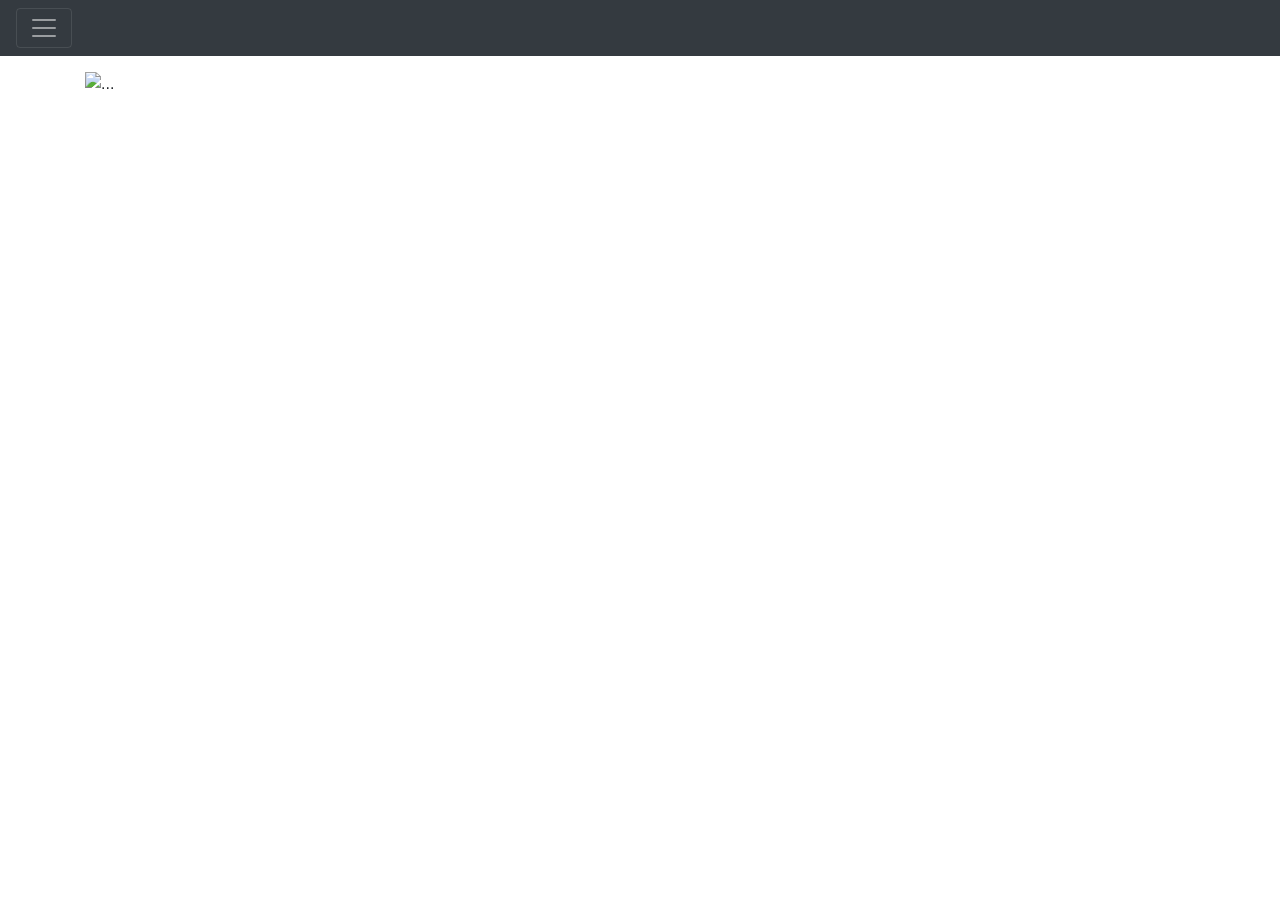
==== index.html @ 64f3780e "Added carousel" ====
<!DOCTYPE html>
<html lang="en">
<head>
    <meta charset="UTF-8">
    <title>Title</title>
    <link rel="stylesheet" href="https://stackpath.bootstrapcdn.com/bootstrap/4.4.1/css/bootstrap.min.css" integrity="sha384-Vkoo8x4CGsO3+Hhxv8T/Q5PaXtkKtu6ug5TOeNV6gBiFeWPGFN9MuhOf23Q9Ifjh" crossorigin="anonymous">
</head>
<body>
    <div id="navigationBar" class="pos-f-t">
        <div class="collapse" id="navbarToggleExternalContent">
            <div class="bg-dark p-4">
                <h5 class="text-white h4">Collapsed content</h5>
                <span class="text-muted">Toggleable via the navbar brand.</span>
            </div>
        </div>
        <nav class="navbar navbar-dark bg-dark">
            <button class="navbar-toggler" type="button" data-toggle="collapse" data-target="#navbarToggleExternalContent" aria-controls="navbarToggleExternalContent" aria-expanded="false" aria-label="Toggle navigation">
                <span class="navbar-toggler-icon"></span>
            </button>
        </nav>
    </div>

    <div id="main" class="container my-3">
        <div id="carousel">
            <div class="bd-example">
                <div id="carouselExampleCaptions" class="carousel slide" data-ride="carousel">
                    <ol class="carousel-indicators">
                        <li data-target="#carouselExampleCaptions" data-slide-to="0" class="active"></li>
                        <li data-target="#carouselExampleCaptions" data-slide-to="1"></li>
                        <li data-target="#carouselExampleCaptions" data-slide-to="2"></li>
                    </ol>
                    <div class="carousel-inner">
                        <div class="carousel-item active">
                            <img src="https://via.placeholder.com/800x300" class="d-block w-100" alt="...">
                            <div class="carousel-caption d-none d-md-block">
                                <h5>First slide label</h5>
                                <p>Nulla vitae elit libero, a pharetra augue mollis interdum.</p>
                            </div>
                        </div>
                        <div class="carousel-item">
                            <img src="https://via.placeholder.com/800x300" class="d-block w-100" alt="...">
                            <div class="carousel-caption d-none d-md-block">
                                <h5>Second slide label</h5>
                                <p>Lorem ipsum dolor sit amet, consectetur adipiscing elit.</p>
                            </div>
                        </div>
                        <div class="carousel-item">
                            <img src="https://via.placeholder.com/800x300" class="d-block w-100" alt="...">
                            <div class="carousel-caption d-none d-md-block">
                                <h5>Third slide label</h5>
                                <p>Praesent commodo cursus magna, vel scelerisque nisl consectetur.</p>
                            </div>
                        </div>
                    </div>
                    <a class="carousel-control-prev" href="#carouselExampleCaptions" role="button" data-slide="prev">
                        <span class="carousel-control-prev-icon" aria-hidden="true"></span>
                        <span class="sr-only">Previous</span>
                    </a>
                    <a class="carousel-control-next" href="#carouselExampleCaptions" role="button" data-slide="next">
                        <span class="carousel-control-next-icon" aria-hidden="true"></span>
                        <span class="sr-only">Next</span>
                    </a>
                </div>
            </div>
        </div>
        <div id="missionStatement">
        </div>
    </div>

<script src="https://code.jquery.com/jquery-3.3.1.slim.min.js" integrity="sha384-q8i/X+965DzO0rT7abK41JStQIAqVgRVzpbzo5smXKp4YfRvH+8abtTE1Pi6jizo" crossorigin="anonymous"></script>
<script src="https://cdnjs.cloudflare.com/ajax/libs/popper.js/1.14.7/umd/popper.min.js" integrity="sha384-UO2eT0CpHqdSJQ6hJty5KVphtPhzWj9WO1clHTMGa3JDZwrnQq4sF86dIHNDz0W1" crossorigin="anonymous"></script>
<script src="https://stackpath.bootstrapcdn.com/bootstrap/4.3.1/js/bootstrap.min.js" integrity="sha384-JjSmVgyd0p3pXB1rRibZUAYoIIy6OrQ6VrjIEaFf/nJGzIxFDsf4x0xIM+B07jRM" crossorigin="anonymous"></script>
</body>
</html>
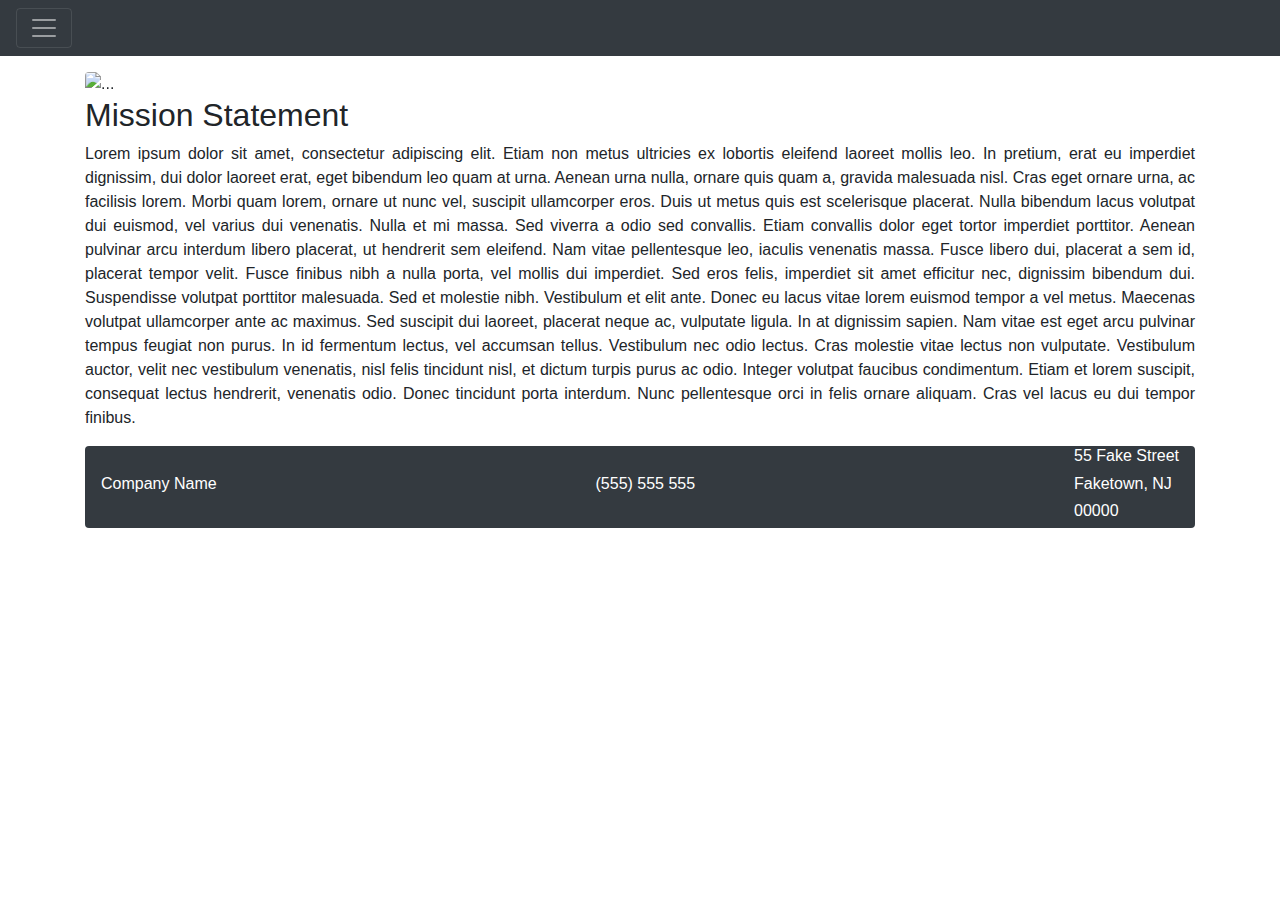
==== commit d7faab99: "Added mission statement and footer" ====
--- a/index.html
+++ b/index.html
@@ -3,7 +3,8 @@
 <head>
     <meta charset="UTF-8">
     <title>Title</title>
-    <link rel="stylesheet" href="https://stackpath.bootstrapcdn.com/bootstrap/4.4.1/css/bootstrap.min.css" integrity="sha384-Vkoo8x4CGsO3+Hhxv8T/Q5PaXtkKtu6ug5TOeNV6gBiFeWPGFN9MuhOf23Q9Ifjh" crossorigin="anonymous">
+    <link rel="stylesheet" href="https://stackpath.bootstrapcdn.com/bootstrap/4.4.1/css/bootstrap.min.css"
+          integrity="sha384-Vkoo8x4CGsO3+Hhxv8T/Q5PaXtkKtu6ug5TOeNV6gBiFeWPGFN9MuhOf23Q9Ifjh" crossorigin="anonymous">
 </head>
 <body>
     <div id="navigationBar" class="pos-f-t">
@@ -14,7 +15,8 @@
             </div>
         </div>
         <nav class="navbar navbar-dark bg-dark">
-            <button class="navbar-toggler" type="button" data-toggle="collapse" data-target="#navbarToggleExternalContent" aria-controls="navbarToggleExternalContent" aria-expanded="false" aria-label="Toggle navigation">
+            <button class="navbar-toggler" type="button" data-toggle="collapse" data-target="#navbarToggleExternalContent"
+                    aria-controls="navbarToggleExternalContent" aria-expanded="false" aria-label="Toggle navigation">
                 <span class="navbar-toggler-icon"></span>
             </button>
         </nav>
@@ -31,21 +33,21 @@
                     </ol>
                     <div class="carousel-inner">
                         <div class="carousel-item active">
-                            <img src="https://via.placeholder.com/800x300" class="d-block w-100" alt="...">
+                            <img src="https://via.placeholder.com/800x300" class="d-block w-100 rounded" alt="...">
                             <div class="carousel-caption d-none d-md-block">
                                 <h5>First slide label</h5>
                                 <p>Nulla vitae elit libero, a pharetra augue mollis interdum.</p>
                             </div>
                         </div>
                         <div class="carousel-item">
-                            <img src="https://via.placeholder.com/800x300" class="d-block w-100" alt="...">
+                            <img src="https://via.placeholder.com/800x300" class="d-block w-100 rounded" alt="...">
                             <div class="carousel-caption d-none d-md-block">
                                 <h5>Second slide label</h5>
                                 <p>Lorem ipsum dolor sit amet, consectetur adipiscing elit.</p>
                             </div>
                         </div>
                         <div class="carousel-item">
-                            <img src="https://via.placeholder.com/800x300" class="d-block w-100" alt="...">
+                            <img src="https://via.placeholder.com/800x300" class="d-block w-100 rounded" alt="...">
                             <div class="carousel-caption d-none d-md-block">
                                 <h5>Third slide label</h5>
                                 <p>Praesent commodo cursus magna, vel scelerisque nisl consectetur.</p>
@@ -64,11 +66,51 @@
             </div>
         </div>
         <div id="missionStatement">
+            <h2>Mission Statement</h2>
+            <p class="text-justify">Lorem ipsum dolor sit amet, consectetur adipiscing elit. Etiam non metus ultricies ex lobortis eleifend
+                laoreet mollis leo. In pretium, erat eu imperdiet dignissim, dui dolor laoreet erat, eget bibendum leo quam
+                at urna. Aenean urna nulla, ornare quis quam a, gravida malesuada nisl. Cras eget ornare urna, ac facilisis
+                lorem. Morbi quam lorem, ornare ut nunc vel, suscipit ullamcorper eros. Duis ut metus quis est scelerisque
+                placerat. Nulla bibendum lacus volutpat dui euismod, vel varius dui venenatis. Nulla et mi massa. Sed
+                viverra a odio sed convallis. Etiam convallis dolor eget tortor imperdiet porttitor. Aenean pulvinar arcu
+                interdum libero placerat, ut hendrerit sem eleifend. Nam vitae pellentesque leo, iaculis venenatis massa.
+                Fusce libero dui, placerat a sem id, placerat tempor velit.
+
+                Fusce finibus nibh a nulla porta, vel mollis dui imperdiet. Sed eros felis, imperdiet sit amet efficitur
+                nec, dignissim bibendum dui. Suspendisse volutpat porttitor malesuada. Sed et molestie nibh. Vestibulum et
+                elit ante. Donec eu lacus vitae lorem euismod tempor a vel metus. Maecenas volutpat ullamcorper ante ac
+                maximus. Sed suscipit dui laoreet, placerat neque ac, vulputate ligula. In at dignissim sapien.
+
+                Nam vitae est eget arcu pulvinar tempus feugiat non purus. In id fermentum lectus, vel accumsan tellus.
+                Vestibulum nec odio lectus. Cras molestie vitae lectus non vulputate. Vestibulum auctor, velit nec
+                vestibulum venenatis, nisl felis tincidunt nisl, et dictum turpis purus ac odio. Integer volutpat faucibus
+                condimentum. Etiam et lorem suscipit, consequat lectus hendrerit, venenatis odio. Donec tincidunt porta
+                interdum. Nunc pellentesque orci in felis ornare aliquam. Cras vel lacus eu dui tempor finibus.</p>
+        </div>
+
+        <div id="foot" class="d-flex justify-content-between rounded bg-dark text-white px-3">
+            <div id="companyName" class="my-auto">
+                <h6>Company Name</h6>
+            </div>
+            <div id="phoneNumber" class="my-auto">
+                <h6>(555) 555 555</h6>
+            </div>
+            <div id="companyAddress" class="my-auto">
+                <h6>55 Fake Street</h6>
+                <h6>Faketown, NJ</h6>
+                <h6>00000</h6>
+            </div>
         </div>
     </div>
 
-<script src="https://code.jquery.com/jquery-3.3.1.slim.min.js" integrity="sha384-q8i/X+965DzO0rT7abK41JStQIAqVgRVzpbzo5smXKp4YfRvH+8abtTE1Pi6jizo" crossorigin="anonymous"></script>
-<script src="https://cdnjs.cloudflare.com/ajax/libs/popper.js/1.14.7/umd/popper.min.js" integrity="sha384-UO2eT0CpHqdSJQ6hJty5KVphtPhzWj9WO1clHTMGa3JDZwrnQq4sF86dIHNDz0W1" crossorigin="anonymous"></script>
-<script src="https://stackpath.bootstrapcdn.com/bootstrap/4.3.1/js/bootstrap.min.js" integrity="sha384-JjSmVgyd0p3pXB1rRibZUAYoIIy6OrQ6VrjIEaFf/nJGzIxFDsf4x0xIM+B07jRM" crossorigin="anonymous"></script>
+<script src="https://code.jquery.com/jquery-3.3.1.slim.min.js"
+        integrity="sha384-q8i/X+965DzO0rT7abK41JStQIAqVgRVzpbzo5smXKp4YfRvH+8abtTE1Pi6jizo"
+        crossorigin="anonymous"></script>
+<script src="https://cdnjs.cloudflare.com/ajax/libs/popper.js/1.14.7/umd/popper.min.js"
+        integrity="sha384-UO2eT0CpHqdSJQ6hJty5KVphtPhzWj9WO1clHTMGa3JDZwrnQq4sF86dIHNDz0W1"
+        crossorigin="anonymous"></script>
+<script src="https://stackpath.bootstrapcdn.com/bootstrap/4.3.1/js/bootstrap.min.js"
+        integrity="sha384-JjSmVgyd0p3pXB1rRibZUAYoIIy6OrQ6VrjIEaFf/nJGzIxFDsf4x0xIM+B07jRM"
+        crossorigin="anonymous"></script>
 </body>
 </html>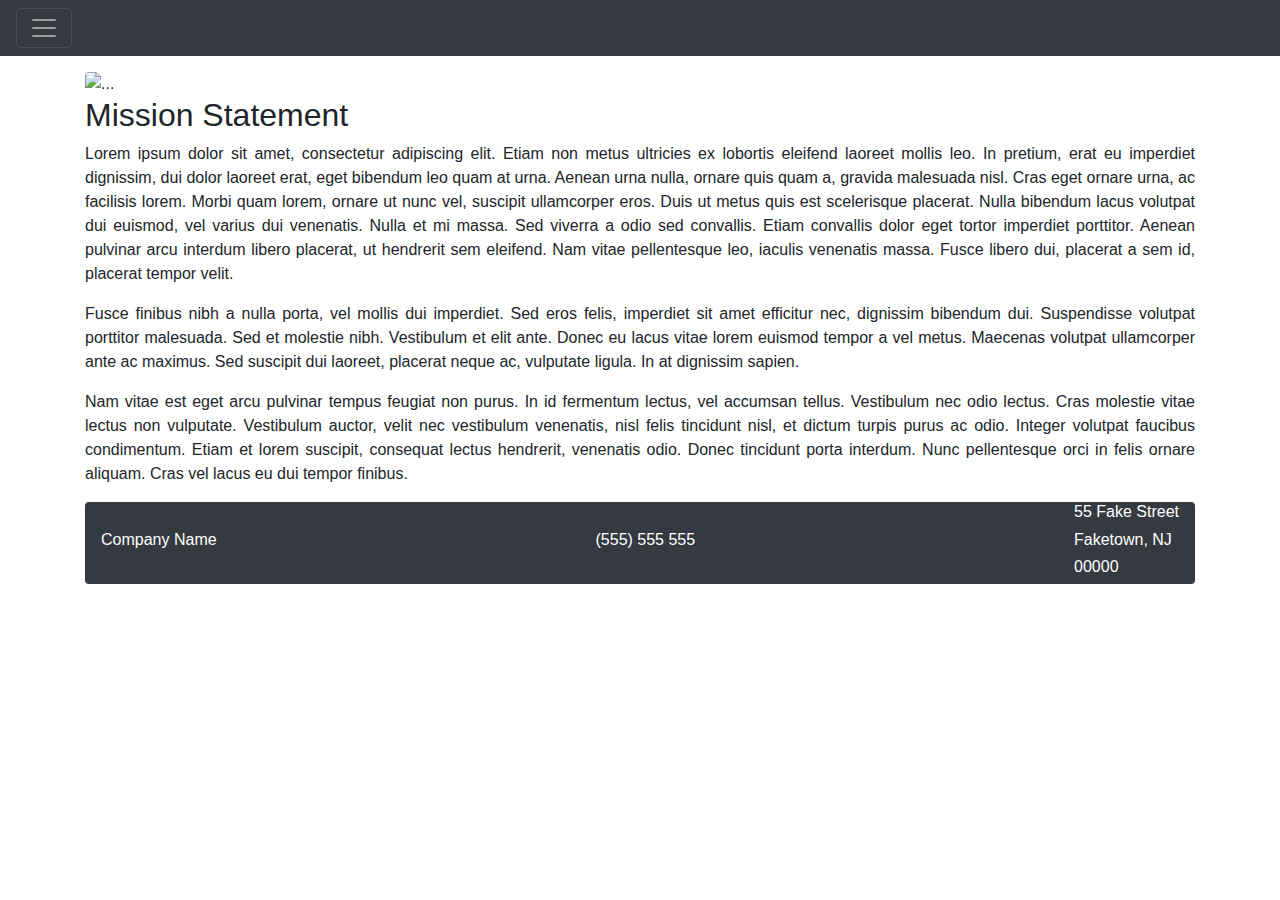
==== commit cdb4381a: "Changed 1 paragraph to 3" ====
--- a/index.html
+++ b/index.html
@@ -76,12 +76,12 @@
                 interdum libero placerat, ut hendrerit sem eleifend. Nam vitae pellentesque leo, iaculis venenatis massa.
                 Fusce libero dui, placerat a sem id, placerat tempor velit.
 
-                Fusce finibus nibh a nulla porta, vel mollis dui imperdiet. Sed eros felis, imperdiet sit amet efficitur
+            <p class="text-justify">Fusce finibus nibh a nulla porta, vel mollis dui imperdiet. Sed eros felis, imperdiet sit amet efficitur
                 nec, dignissim bibendum dui. Suspendisse volutpat porttitor malesuada. Sed et molestie nibh. Vestibulum et
                 elit ante. Donec eu lacus vitae lorem euismod tempor a vel metus. Maecenas volutpat ullamcorper ante ac
-                maximus. Sed suscipit dui laoreet, placerat neque ac, vulputate ligula. In at dignissim sapien.
+            maximus. Sed suscipit dui laoreet, placerat neque ac, vulputate ligula. In at dignissim sapien.</p>
 
-                Nam vitae est eget arcu pulvinar tempus feugiat non purus. In id fermentum lectus, vel accumsan tellus.
+            <p class="text-justify">Nam vitae est eget arcu pulvinar tempus feugiat non purus. In id fermentum lectus, vel accumsan tellus.
                 Vestibulum nec odio lectus. Cras molestie vitae lectus non vulputate. Vestibulum auctor, velit nec
                 vestibulum venenatis, nisl felis tincidunt nisl, et dictum turpis purus ac odio. Integer volutpat faucibus
                 condimentum. Etiam et lorem suscipit, consequat lectus hendrerit, venenatis odio. Donec tincidunt porta
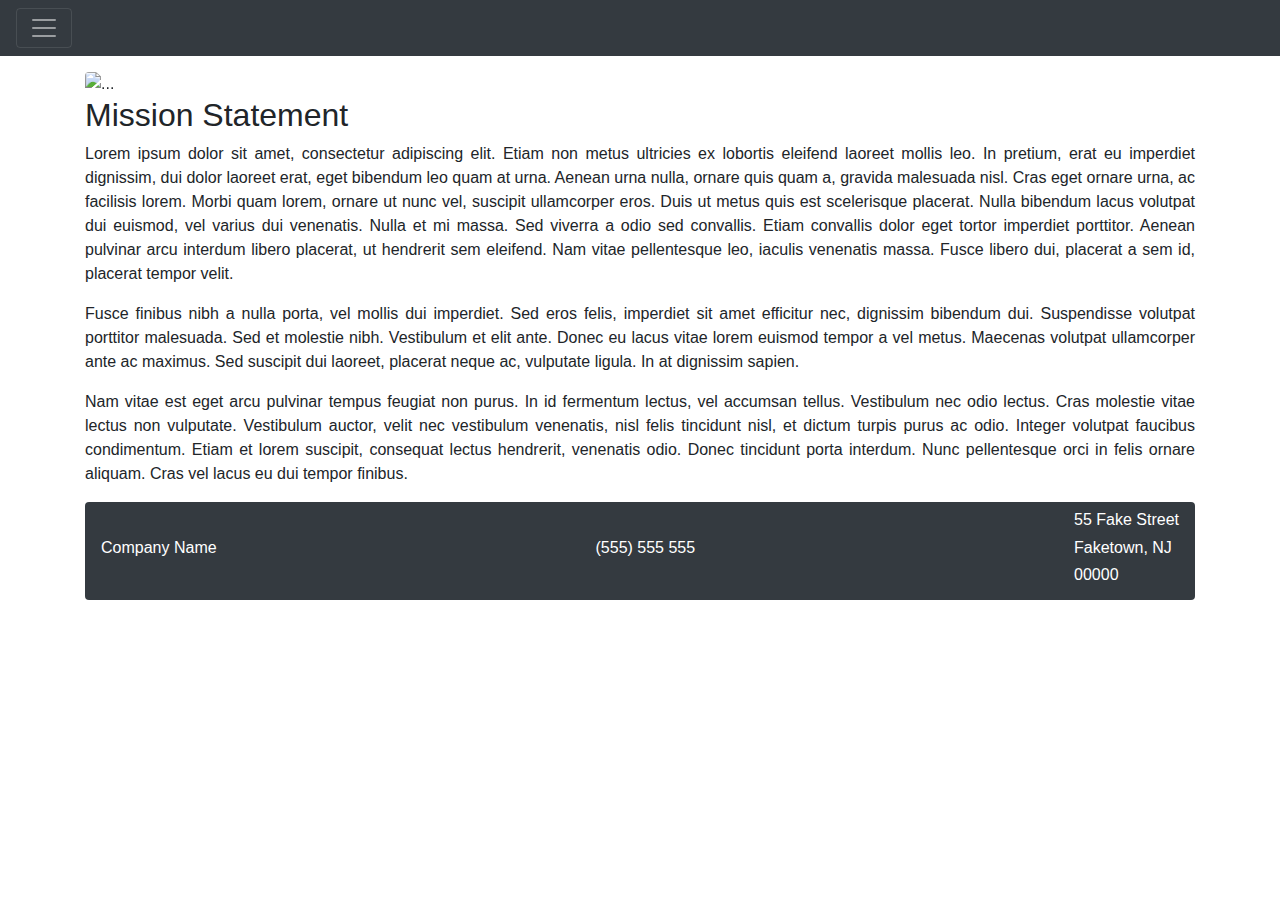
==== commit 995e82d4: "Changed 1 paragraph to 3" ====
--- a/index.html
+++ b/index.html
@@ -88,7 +88,7 @@
                 interdum. Nunc pellentesque orci in felis ornare aliquam. Cras vel lacus eu dui tempor finibus.</p>
         </div>
 
-        <div id="foot" class="d-flex justify-content-between rounded bg-dark text-white px-3">
+        <div id="foot" class="d-flex justify-content-between rounded bg-dark text-white px-3 py-2">
             <div id="companyName" class="my-auto">
                 <h6>Company Name</h6>
             </div>
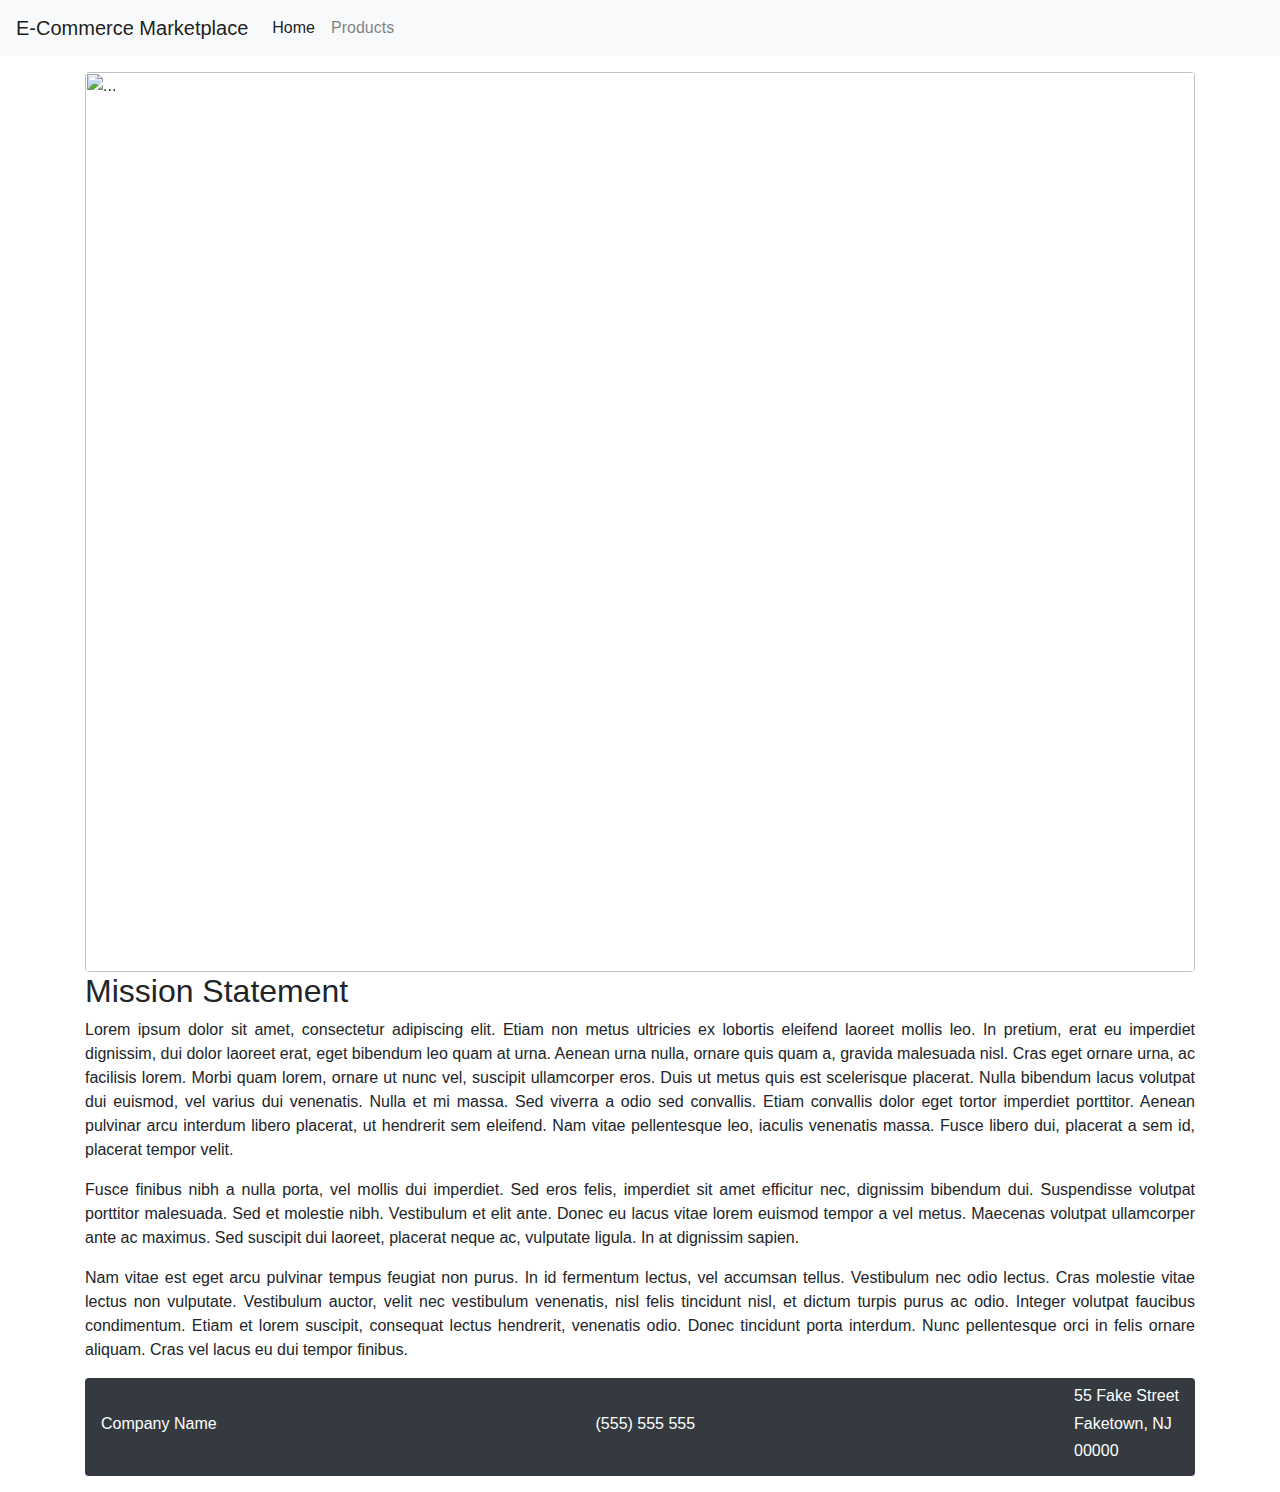
==== commit 03c002a3: "Fixed navBar" ====
--- a/index.html
+++ b/index.html
@@ -1,116 +1,114 @@
-<!DOCTYPE html>
-<html lang="en">
-<head>
+<html lang="en"><head>
     <meta charset="UTF-8">
     <title>Title</title>
-    <link rel="stylesheet" href="https://stackpath.bootstrapcdn.com/bootstrap/4.4.1/css/bootstrap.min.css"
-          integrity="sha384-Vkoo8x4CGsO3+Hhxv8T/Q5PaXtkKtu6ug5TOeNV6gBiFeWPGFN9MuhOf23Q9Ifjh" crossorigin="anonymous">
+    <link rel="stylesheet" href="https://stackpath.bootstrapcdn.com/bootstrap/4.4.1/css/bootstrap.min.css" integrity="sha384-Vkoo8x4CGsO3+Hhxv8T/Q5PaXtkKtu6ug5TOeNV6gBiFeWPGFN9MuhOf23Q9Ifjh" crossorigin="anonymous">
 </head>
-<body>
-    <div id="navigationBar" class="pos-f-t">
-        <div class="collapse" id="navbarToggleExternalContent">
-            <div class="bg-dark p-4">
-                <h5 class="text-white h4">Collapsed content</h5>
-                <span class="text-muted">Toggleable via the navbar brand.</span>
-            </div>
+<body data-gr-c-s-loaded="true">
+<div id="navigationBar" class="pos-f-t">
+    <nav class="navbar navbar-expand-lg navbar-light bg-light">
+        <a class="navbar-brand" href="#">E-Commerce Marketplace</a>
+        <button class="navbar-toggler" type="button" data-toggle="collapse" data-target="#navbarSupportedContent" aria-controls="navbarSupportedContent" aria-expanded="true" aria-label="Toggle navigation">
+            <span class="navbar-toggler-icon"></span>
+        </button>
+
+        <div class="navbar-collapse collapse show" id="navbarSupportedContent" style="">
+            <ul class="navbar-nav mr-auto">
+                <li class="nav-item active">
+                    <a class="nav-link" href="#">Home <span class="sr-only">(current)</span></a>
+                </li>
+                <li class="nav-item">
+                    <a class="nav-link" href="#">Products</a>
+                </li>
+            </ul>
         </div>
-        <nav class="navbar navbar-dark bg-dark">
-            <button class="navbar-toggler" type="button" data-toggle="collapse" data-target="#navbarToggleExternalContent"
-                    aria-controls="navbarToggleExternalContent" aria-expanded="false" aria-label="Toggle navigation">
-                <span class="navbar-toggler-icon"></span>
-            </button>
-        </nav>
-    </div>
+    </nav>
+</div>
 
-    <div id="main" class="container my-3">
-        <div id="carousel">
-            <div class="bd-example">
-                <div id="carouselExampleCaptions" class="carousel slide" data-ride="carousel">
-                    <ol class="carousel-indicators">
-                        <li data-target="#carouselExampleCaptions" data-slide-to="0" class="active"></li>
-                        <li data-target="#carouselExampleCaptions" data-slide-to="1"></li>
-                        <li data-target="#carouselExampleCaptions" data-slide-to="2"></li>
-                    </ol>
-                    <div class="carousel-inner">
-                        <div class="carousel-item active">
-                            <img src="https://via.placeholder.com/800x300" class="d-block w-100 rounded" alt="...">
-                            <div class="carousel-caption d-none d-md-block">
-                                <h5>First slide label</h5>
-                                <p>Nulla vitae elit libero, a pharetra augue mollis interdum.</p>
-                            </div>
-                        </div>
-                        <div class="carousel-item">
-                            <img src="https://via.placeholder.com/800x300" class="d-block w-100 rounded" alt="...">
-                            <div class="carousel-caption d-none d-md-block">
-                                <h5>Second slide label</h5>
-                                <p>Lorem ipsum dolor sit amet, consectetur adipiscing elit.</p>
-                            </div>
-                        </div>
-                        <div class="carousel-item">
-                            <img src="https://via.placeholder.com/800x300" class="d-block w-100 rounded" alt="...">
-                            <div class="carousel-caption d-none d-md-block">
-                                <h5>Third slide label</h5>
-                                <p>Praesent commodo cursus magna, vel scelerisque nisl consectetur.</p>
-                            </div>
+<div id="main" class="container my-3">
+    <div id="carousel">
+        <div class="bd-example">
+            <div id="carouselExampleCaptions" class="carousel slide pointer-event" data-ride="carousel">
+                <ol class="carousel-indicators">
+                    <li data-target="#carouselExampleCaptions" data-slide-to="0" class="active"></li>
+                    <li data-target="#carouselExampleCaptions" data-slide-to="1" class=""></li>
+                    <li data-target="#carouselExampleCaptions" data-slide-to="2" class=""></li>
+                </ol>
+                <div class="carousel-inner">
+                    <div class="carousel-item carousel-item-next carousel-item-left">
+                        <img src="https://via.placeholder.com/800x300" class="d-block w-100 rounded" alt="...">
+                        <div class="carousel-caption d-none d-md-block">
+                            <h5>First slide label</h5>
+                            <p>Nulla vitae elit libero, a pharetra augue mollis interdum.</p>
                         </div>
                     </div>
-                    <a class="carousel-control-prev" href="#carouselExampleCaptions" role="button" data-slide="prev">
-                        <span class="carousel-control-prev-icon" aria-hidden="true"></span>
-                        <span class="sr-only">Previous</span>
-                    </a>
-                    <a class="carousel-control-next" href="#carouselExampleCaptions" role="button" data-slide="next">
-                        <span class="carousel-control-next-icon" aria-hidden="true"></span>
-                        <span class="sr-only">Next</span>
-                    </a>
+                    <div class="carousel-item">
+                        <img src="https://via.placeholder.com/800x300" class="d-block w-100 rounded" alt="...">
+                        <div class="carousel-caption d-none d-md-block">
+                            <h5>Second slide label</h5>
+                            <p>Lorem ipsum dolor sit amet, consectetur adipiscing elit.</p>
+                        </div>
+                    </div>
+                    <div class="carousel-item active carousel-item-left">
+                        <img src="https://via.placeholder.com/800x300" class="d-block w-100 rounded" alt="...">
+                        <div class="carousel-caption d-none d-md-block">
+                            <h5>Third slide label</h5>
+                            <p>Praesent commodo cursus magna, vel scelerisque nisl consectetur.</p>
+                        </div>
+                    </div>
                 </div>
-            </div>
-        </div>
-        <div id="missionStatement">
-            <h2>Mission Statement</h2>
-            <p class="text-justify">Lorem ipsum dolor sit amet, consectetur adipiscing elit. Etiam non metus ultricies ex lobortis eleifend
-                laoreet mollis leo. In pretium, erat eu imperdiet dignissim, dui dolor laoreet erat, eget bibendum leo quam
-                at urna. Aenean urna nulla, ornare quis quam a, gravida malesuada nisl. Cras eget ornare urna, ac facilisis
-                lorem. Morbi quam lorem, ornare ut nunc vel, suscipit ullamcorper eros. Duis ut metus quis est scelerisque
-                placerat. Nulla bibendum lacus volutpat dui euismod, vel varius dui venenatis. Nulla et mi massa. Sed
-                viverra a odio sed convallis. Etiam convallis dolor eget tortor imperdiet porttitor. Aenean pulvinar arcu
-                interdum libero placerat, ut hendrerit sem eleifend. Nam vitae pellentesque leo, iaculis venenatis massa.
-                Fusce libero dui, placerat a sem id, placerat tempor velit.
-
-            <p class="text-justify">Fusce finibus nibh a nulla porta, vel mollis dui imperdiet. Sed eros felis, imperdiet sit amet efficitur
-                nec, dignissim bibendum dui. Suspendisse volutpat porttitor malesuada. Sed et molestie nibh. Vestibulum et
-                elit ante. Donec eu lacus vitae lorem euismod tempor a vel metus. Maecenas volutpat ullamcorper ante ac
-            maximus. Sed suscipit dui laoreet, placerat neque ac, vulputate ligula. In at dignissim sapien.</p>
-
-            <p class="text-justify">Nam vitae est eget arcu pulvinar tempus feugiat non purus. In id fermentum lectus, vel accumsan tellus.
-                Vestibulum nec odio lectus. Cras molestie vitae lectus non vulputate. Vestibulum auctor, velit nec
-                vestibulum venenatis, nisl felis tincidunt nisl, et dictum turpis purus ac odio. Integer volutpat faucibus
-                condimentum. Etiam et lorem suscipit, consequat lectus hendrerit, venenatis odio. Donec tincidunt porta
-                interdum. Nunc pellentesque orci in felis ornare aliquam. Cras vel lacus eu dui tempor finibus.</p>
-        </div>
-
-        <div id="foot" class="d-flex justify-content-between rounded bg-dark text-white px-3 py-2">
-            <div id="companyName" class="my-auto">
-                <h6>Company Name</h6>
-            </div>
-            <div id="phoneNumber" class="my-auto">
-                <h6>(555) 555 555</h6>
-            </div>
-            <div id="companyAddress" class="my-auto">
-                <h6>55 Fake Street</h6>
-                <h6>Faketown, NJ</h6>
-                <h6>00000</h6>
+                <a class="carousel-control-prev" href="#carouselExampleCaptions" role="button" data-slide="prev">
+                    <span class="carousel-control-prev-icon" aria-hidden="true"></span>
+                    <span class="sr-only">Previous</span>
+                </a>
+                <a class="carousel-control-next" href="#carouselExampleCaptions" role="button" data-slide="next">
+                    <span class="carousel-control-next-icon" aria-hidden="true"></span>
+                    <span class="sr-only">Next</span>
+                </a>
             </div>
         </div>
     </div>
+    <div id="missionStatement">
+        <h2>Mission Statement</h2>
+        <p class="text-justify">Lorem ipsum dolor sit amet, consectetur adipiscing elit. Etiam non metus ultricies ex lobortis eleifend
+            laoreet mollis leo. In pretium, erat eu imperdiet dignissim, dui dolor laoreet erat, eget bibendum leo quam
+            at urna. Aenean urna nulla, ornare quis quam a, gravida malesuada nisl. Cras eget ornare urna, ac facilisis
+            lorem. Morbi quam lorem, ornare ut nunc vel, suscipit ullamcorper eros. Duis ut metus quis est scelerisque
+            placerat. Nulla bibendum lacus volutpat dui euismod, vel varius dui venenatis. Nulla et mi massa. Sed
+            viverra a odio sed convallis. Etiam convallis dolor eget tortor imperdiet porttitor. Aenean pulvinar arcu
+            interdum libero placerat, ut hendrerit sem eleifend. Nam vitae pellentesque leo, iaculis venenatis massa.
+            Fusce libero dui, placerat a sem id, placerat tempor velit.
 
-<script src="https://code.jquery.com/jquery-3.3.1.slim.min.js"
-        integrity="sha384-q8i/X+965DzO0rT7abK41JStQIAqVgRVzpbzo5smXKp4YfRvH+8abtTE1Pi6jizo"
-        crossorigin="anonymous"></script>
-<script src="https://cdnjs.cloudflare.com/ajax/libs/popper.js/1.14.7/umd/popper.min.js"
-        integrity="sha384-UO2eT0CpHqdSJQ6hJty5KVphtPhzWj9WO1clHTMGa3JDZwrnQq4sF86dIHNDz0W1"
-        crossorigin="anonymous"></script>
-<script src="https://stackpath.bootstrapcdn.com/bootstrap/4.3.1/js/bootstrap.min.js"
-        integrity="sha384-JjSmVgyd0p3pXB1rRibZUAYoIIy6OrQ6VrjIEaFf/nJGzIxFDsf4x0xIM+B07jRM"
-        crossorigin="anonymous"></script>
-</body>
-</html>+        </p><p class="text-justify">Fusce finibus nibh a nulla porta, vel mollis dui imperdiet. Sed eros felis, imperdiet sit amet efficitur
+        nec, dignissim bibendum dui. Suspendisse volutpat porttitor malesuada. Sed et molestie nibh. Vestibulum et
+        elit ante. Donec eu lacus vitae lorem euismod tempor a vel metus. Maecenas volutpat ullamcorper ante ac
+        maximus. Sed suscipit dui laoreet, placerat neque ac, vulputate ligula. In at dignissim sapien.</p>
+
+        <p class="text-justify">Nam vitae est eget arcu pulvinar tempus feugiat non purus. In id fermentum lectus, vel accumsan tellus.
+            Vestibulum nec odio lectus. Cras molestie vitae lectus non vulputate. Vestibulum auctor, velit nec
+            vestibulum venenatis, nisl felis tincidunt nisl, et dictum turpis purus ac odio. Integer volutpat faucibus
+            condimentum. Etiam et lorem suscipit, consequat lectus hendrerit, venenatis odio. Donec tincidunt porta
+            interdum. Nunc pellentesque orci in felis ornare aliquam. Cras vel lacus eu dui tempor finibus.</p>
+        <div><h1 id="test"></h1></div>
+    </div>
+
+    <div id="foot" class="d-flex justify-content-between rounded bg-dark text-white px-3 py-2">
+        <div id="companyName" class="my-auto">
+            <h6>Company Name</h6>
+        </div>
+        <div id="phoneNumber" class="my-auto">
+            <h6>(555) 555 555</h6>
+        </div>
+        <div id="companyAddress" class="my-auto">
+            <h6>55 Fake Street</h6>
+            <h6>Faketown, NJ</h6>
+            <h6>00000</h6>
+        </div>
+    </div>
+</div>
+<script type="text/javascript" src="js/landing.js"></script>
+<script src="https://code.jquery.com/jquery-3.3.1.slim.min.js" integrity="sha384-q8i/X+965DzO0rT7abK41JStQIAqVgRVzpbzo5smXKp4YfRvH+8abtTE1Pi6jizo" crossorigin="anonymous"></script>
+<script src="https://cdnjs.cloudflare.com/ajax/libs/popper.js/1.14.7/umd/popper.min.js" integrity="sha384-UO2eT0CpHqdSJQ6hJty5KVphtPhzWj9WO1clHTMGa3JDZwrnQq4sF86dIHNDz0W1" crossorigin="anonymous"></script>
+<script src="https://stackpath.bootstrapcdn.com/bootstrap/4.3.1/js/bootstrap.min.js" integrity="sha384-JjSmVgyd0p3pXB1rRibZUAYoIIy6OrQ6VrjIEaFf/nJGzIxFDsf4x0xIM+B07jRM" crossorigin="anonymous"></script>
+
+
+</body></html>
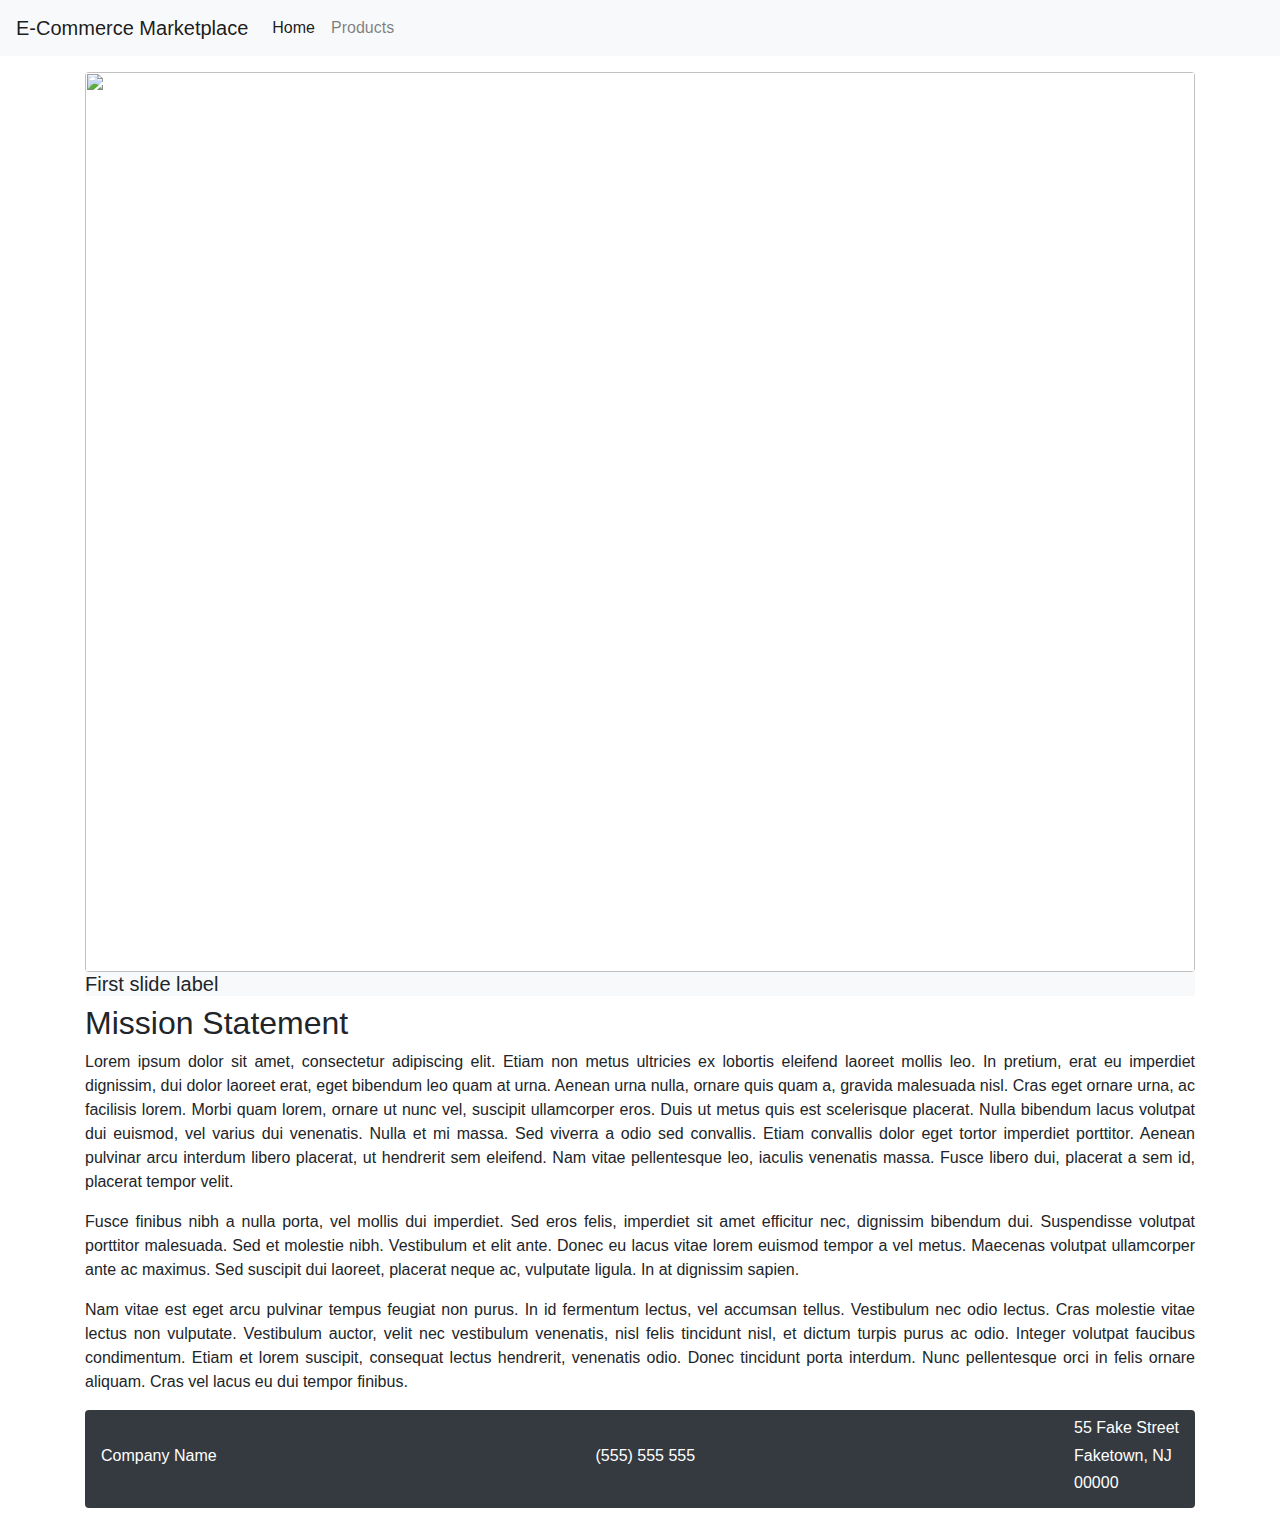
==== commit 89f6d0b8: "Fixed carousel" ====
--- a/index.html
+++ b/index.html
@@ -1,12 +1,14 @@
 <html lang="en"><head>
     <meta charset="UTF-8">
-    <title>Title</title>
+    <title>E-Commerce Marketplace</title>
+
     <link rel="stylesheet" href="https://stackpath.bootstrapcdn.com/bootstrap/4.4.1/css/bootstrap.min.css" integrity="sha384-Vkoo8x4CGsO3+Hhxv8T/Q5PaXtkKtu6ug5TOeNV6gBiFeWPGFN9MuhOf23Q9Ifjh" crossorigin="anonymous">
+    <link rel="stylesheet" href="css/main.css">
 </head>
 <body data-gr-c-s-loaded="true">
 <div id="navigationBar" class="pos-f-t">
     <nav class="navbar navbar-expand-lg navbar-light bg-light">
-        <a class="navbar-brand" href="#">E-Commerce Marketplace</a>
+        <a class="navbar-brand" href="index.html">E-Commerce Marketplace</a>
         <button class="navbar-toggler" type="button" data-toggle="collapse" data-target="#navbarSupportedContent" aria-controls="navbarSupportedContent" aria-expanded="true" aria-label="Toggle navigation">
             <span class="navbar-toggler-icon"></span>
         </button>
@@ -14,10 +16,10 @@
         <div class="navbar-collapse collapse show" id="navbarSupportedContent" style="">
             <ul class="navbar-nav mr-auto">
                 <li class="nav-item active">
-                    <a class="nav-link" href="#">Home <span class="sr-only">(current)</span></a>
+                    <a class="nav-link" href="index.html">Home <span class="sr-only">(current)</span></a>
                 </li>
                 <li class="nav-item">
-                    <a class="nav-link" href="#">Products</a>
+                    <a class="nav-link" href="productList.html">Products</a>
                 </li>
             </ul>
         </div>
@@ -25,45 +27,24 @@
 </div>
 
 <div id="main" class="container my-3">
+
     <div id="carousel">
-        <div class="bd-example">
-            <div id="carouselExampleCaptions" class="carousel slide pointer-event" data-ride="carousel">
-                <ol class="carousel-indicators">
-                    <li data-target="#carouselExampleCaptions" data-slide-to="0" class="active"></li>
-                    <li data-target="#carouselExampleCaptions" data-slide-to="1" class=""></li>
-                    <li data-target="#carouselExampleCaptions" data-slide-to="2" class=""></li>
-                </ol>
-                <div class="carousel-inner">
-                    <div class="carousel-item carousel-item-next carousel-item-left">
-                        <img src="https://via.placeholder.com/800x300" class="d-block w-100 rounded" alt="...">
-                        <div class="carousel-caption d-none d-md-block">
-                            <h5>First slide label</h5>
-                            <p>Nulla vitae elit libero, a pharetra augue mollis interdum.</p>
-                        </div>
-                    </div>
-                    <div class="carousel-item">
-                        <img src="https://via.placeholder.com/800x300" class="d-block w-100 rounded" alt="...">
-                        <div class="carousel-caption d-none d-md-block">
-                            <h5>Second slide label</h5>
-                            <p>Lorem ipsum dolor sit amet, consectetur adipiscing elit.</p>
-                        </div>
-                    </div>
-                    <div class="carousel-item active carousel-item-left">
-                        <img src="https://via.placeholder.com/800x300" class="d-block w-100 rounded" alt="...">
-                        <div class="carousel-caption d-none d-md-block">
-                            <h5>Third slide label</h5>
-                            <p>Praesent commodo cursus magna, vel scelerisque nisl consectetur.</p>
-                        </div>
-                    </div>
-                </div>
-                <a class="carousel-control-prev" href="#carouselExampleCaptions" role="button" data-slide="prev">
-                    <span class="carousel-control-prev-icon" aria-hidden="true"></span>
-                    <span class="sr-only">Previous</span>
-                </a>
-                <a class="carousel-control-next" href="#carouselExampleCaptions" role="button" data-slide="next">
-                    <span class="carousel-control-next-icon" aria-hidden="true"></span>
-                    <span class="sr-only">Next</span>
-                </a>
+        <div class="hide-img active">
+            <img src="https://via.placeholder.com/800x300" class="d-block w-100 rounded">
+            <div class="d-none d-md-block bg-light">
+                <h5>First slide label</h5>
+            </div>
+        </div>
+        <div class="hide-img">
+            <img src="https://via.placeholder.com/800x300" class="d-block w-100 rounded">
+            <div class="d-none d-md-block bg-light">
+                <h5>Second slide label</h5>
+            </div>
+        </div>
+        <div class="hide-img">
+            <img src="https://via.placeholder.com/800x300" class="d-block w-100 rounded">
+            <div class="d-none d-md-block bg-light">
+                <h5>Third slide label</h5>
             </div>
         </div>
     </div>
@@ -88,7 +69,6 @@
             vestibulum venenatis, nisl felis tincidunt nisl, et dictum turpis purus ac odio. Integer volutpat faucibus
             condimentum. Etiam et lorem suscipit, consequat lectus hendrerit, venenatis odio. Donec tincidunt porta
             interdum. Nunc pellentesque orci in felis ornare aliquam. Cras vel lacus eu dui tempor finibus.</p>
-        <div><h1 id="test"></h1></div>
     </div>
 
     <div id="foot" class="d-flex justify-content-between rounded bg-dark text-white px-3 py-2">
--- a/css/main.css
+++ b/css/main.css
@@ -0,0 +1,7 @@
+.hide-img{
+    display: none;
+}
+
+.active{
+    display: block;
+}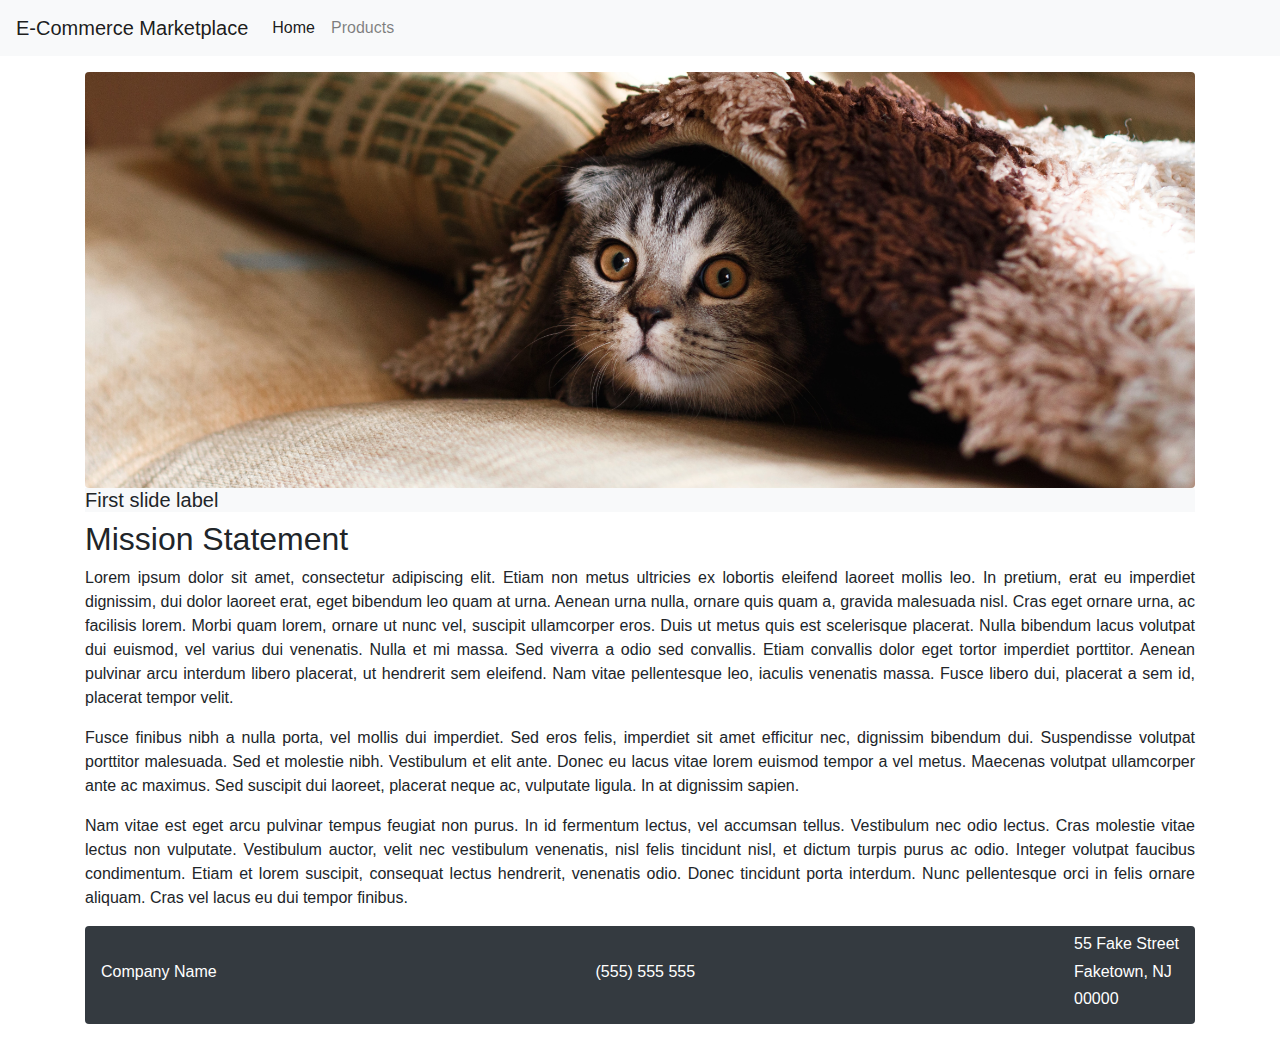
==== commit 68b58c55: "Fixed carousel" ====
--- a/index.html
+++ b/index.html
@@ -30,19 +30,19 @@
 
     <div id="carousel">
         <div class="hide-img active">
-            <img src="https://via.placeholder.com/800x300" class="d-block w-100 rounded">
+            <img src="img/carousel-1.jpg" class="d-block w-100 rounded">
             <div class="d-none d-md-block bg-light">
                 <h5>First slide label</h5>
             </div>
         </div>
         <div class="hide-img">
-            <img src="https://via.placeholder.com/800x300" class="d-block w-100 rounded">
+            <img src="img/carousel-2.jpg" class="d-block w-100 rounded">
             <div class="d-none d-md-block bg-light">
                 <h5>Second slide label</h5>
             </div>
         </div>
         <div class="hide-img">
-            <img src="https://via.placeholder.com/800x300" class="d-block w-100 rounded">
+            <img src="img/carousel-3.jpg" class="d-block w-100 rounded">
             <div class="d-none d-md-block bg-light">
                 <h5>Third slide label</h5>
             </div>
